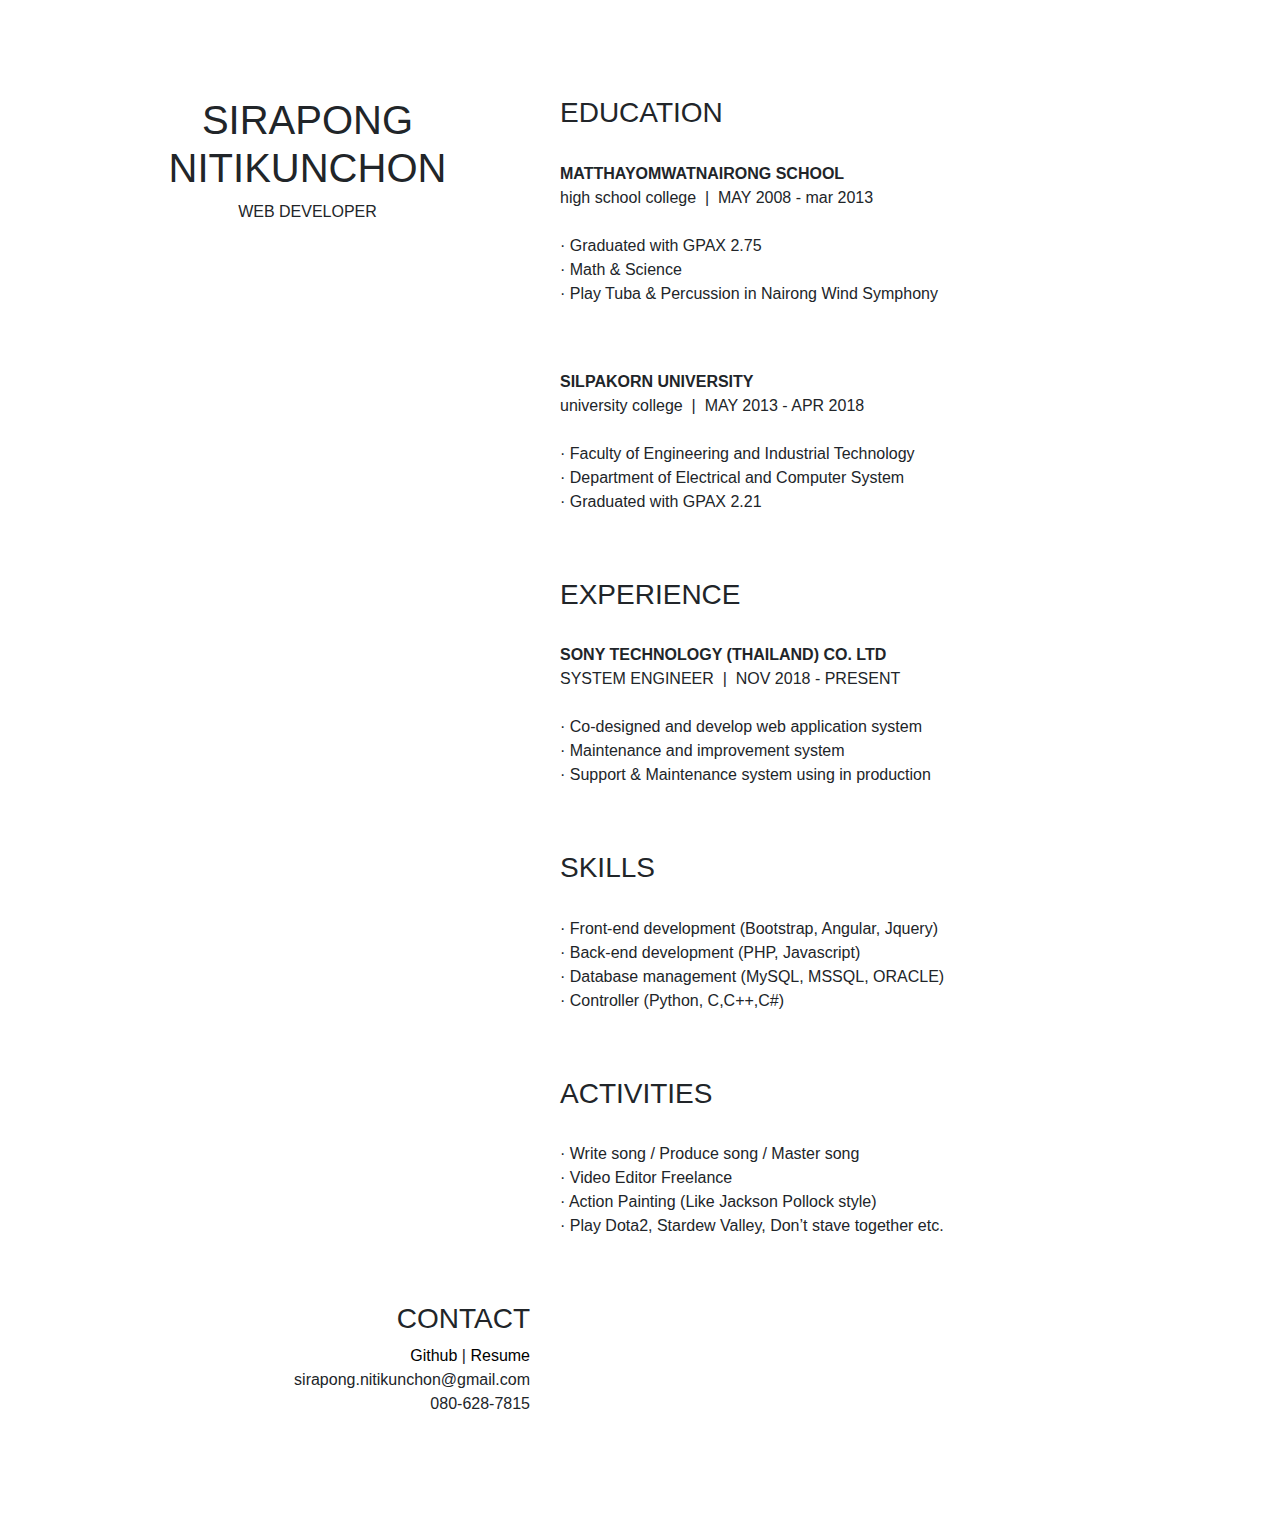
==== resume/index.html @ f1ae928f "add resume to this project" ====
<!DOCTYPE html>
<html class="full" lang="en">

<head>
  <meta charset="utf-8">
  <title>Sirapong Nitikunchon</title>
  <link rel="icon" href="img/icon/favicon.png">

  <meta charset="utf-8">
  <meta name="viewport" content="width=device-width, initial-scale=1">
  <link rel="stylesheet" href="https://maxcdn.bootstrapcdn.com/bootstrap/4.5.2/css/bootstrap.min.css">
  <script src="https://ajax.googleapis.com/ajax/libs/jquery/3.5.1/jquery.min.js"></script>
  <script src="https://cdnjs.cloudflare.com/ajax/libs/popper.js/1.16.0/umd/popper.min.js"></script>
  <script src="https://maxcdn.bootstrapcdn.com/bootstrap/4.5.2/js/bootstrap.min.js"></script>

<body>
<br><br><br><br>
  
<div class="container">
  <div class="row">
	<div class="col-md-5 text-center">
		<h1>SIRAPONG NITIKUNCHON</h1>
		<p>WEB DEVELOPER</p>
		<br><br>
	</div>
    	<div class="col-md-7">
      	<h3>EDUCATION</h3>
      		<br>
      		<b>MATTHAYOMWATNAIRONG SCHOOL</b><br>
      		high school college  |  MAY 2008 - mar 2013
      		<br><br>
      		<p>
      			&middot;  Graduated with GPAX 2.75<br>
	  		&middot;  Math & Science<br>
	  		&middot;  Play Tuba & Percussion in Nairong Wind Symphony<br>
      		</p>
      			<br><br>
      			<b>SILPAKORN UNIVERSITY</b><br>
      			university college  |  MAY 2013 - APR 2018
      			<br><br>
      		<p>
      			&middot;  Faculty of Engineering and Industrial Technology<br>
	  		&middot;  Department of Electrical and Computer System<br>
	  		&middot;  Graduated with GPAX 2.21<br>
      		</p>
      		<br><br>
      <h3>EXPERIENCE</h3>
      		<br>
      		<b>SONY TECHNOLOGY (THAILAND) CO. LTD</b><br>
      		SYSTEM ENGINEER  |  NOV 2018 - PRESENT
      		<br><br>
      		<p>
      			&middot;  Co-designed and develop web application system<br>
	  		&middot;  Maintenance and improvement system<br>
	  		&middot;  Support & Maintenance system using in production<br>
      		</p>
      		<br><br>
      
      		<h3>SKILLS</h3>
      		<br>
                <p>
                  	&middot;  Front-end development  (Bootstrap, Angular, Jquery)<br>
                  	&middot;  Back-end development  (PHP, Javascript)<br>
                  	&middot;  Database management (MySQL, MSSQL, ORACLE)<br>
                  	&middot;  Controller (Python, C,C++,C#)<br>
                </p>
      		<br><br>
            <h3>ACTIVITIES</h3>
      		<br>
      		<p>
			&middot;  Write song / Produce song / Master song <br>
			&middot;  Video Editor Freelance<br>
			&middot;  Action Painting (Like Jackson Pollock style)<br>
			&middot;  Play Dota2, Stardew Valley, Don’t stave together etc.<br>
      		</p>
    	</div>
  	</div>
</div>
<br><br>
<div class="footer">
	<div class="container">
  		<div class="row">
    		<div class="col-md-5 text-right">
    	      	<h3>CONTACT</h3>
      			<p>
                		<a href="https://github.com/palmgarmer/"><font color="black">Github</font></a> | 
				<a href="Resume.pdf" download><font color="black">Resume</font></a><br>
      				sirapong.nitikunchon@gmail.com<br>
	  				080-628-7815<br>
      			</p>
    		</div>
    	</div>
  </div>
</div>
<br><br><br><br>
</body>

</html>
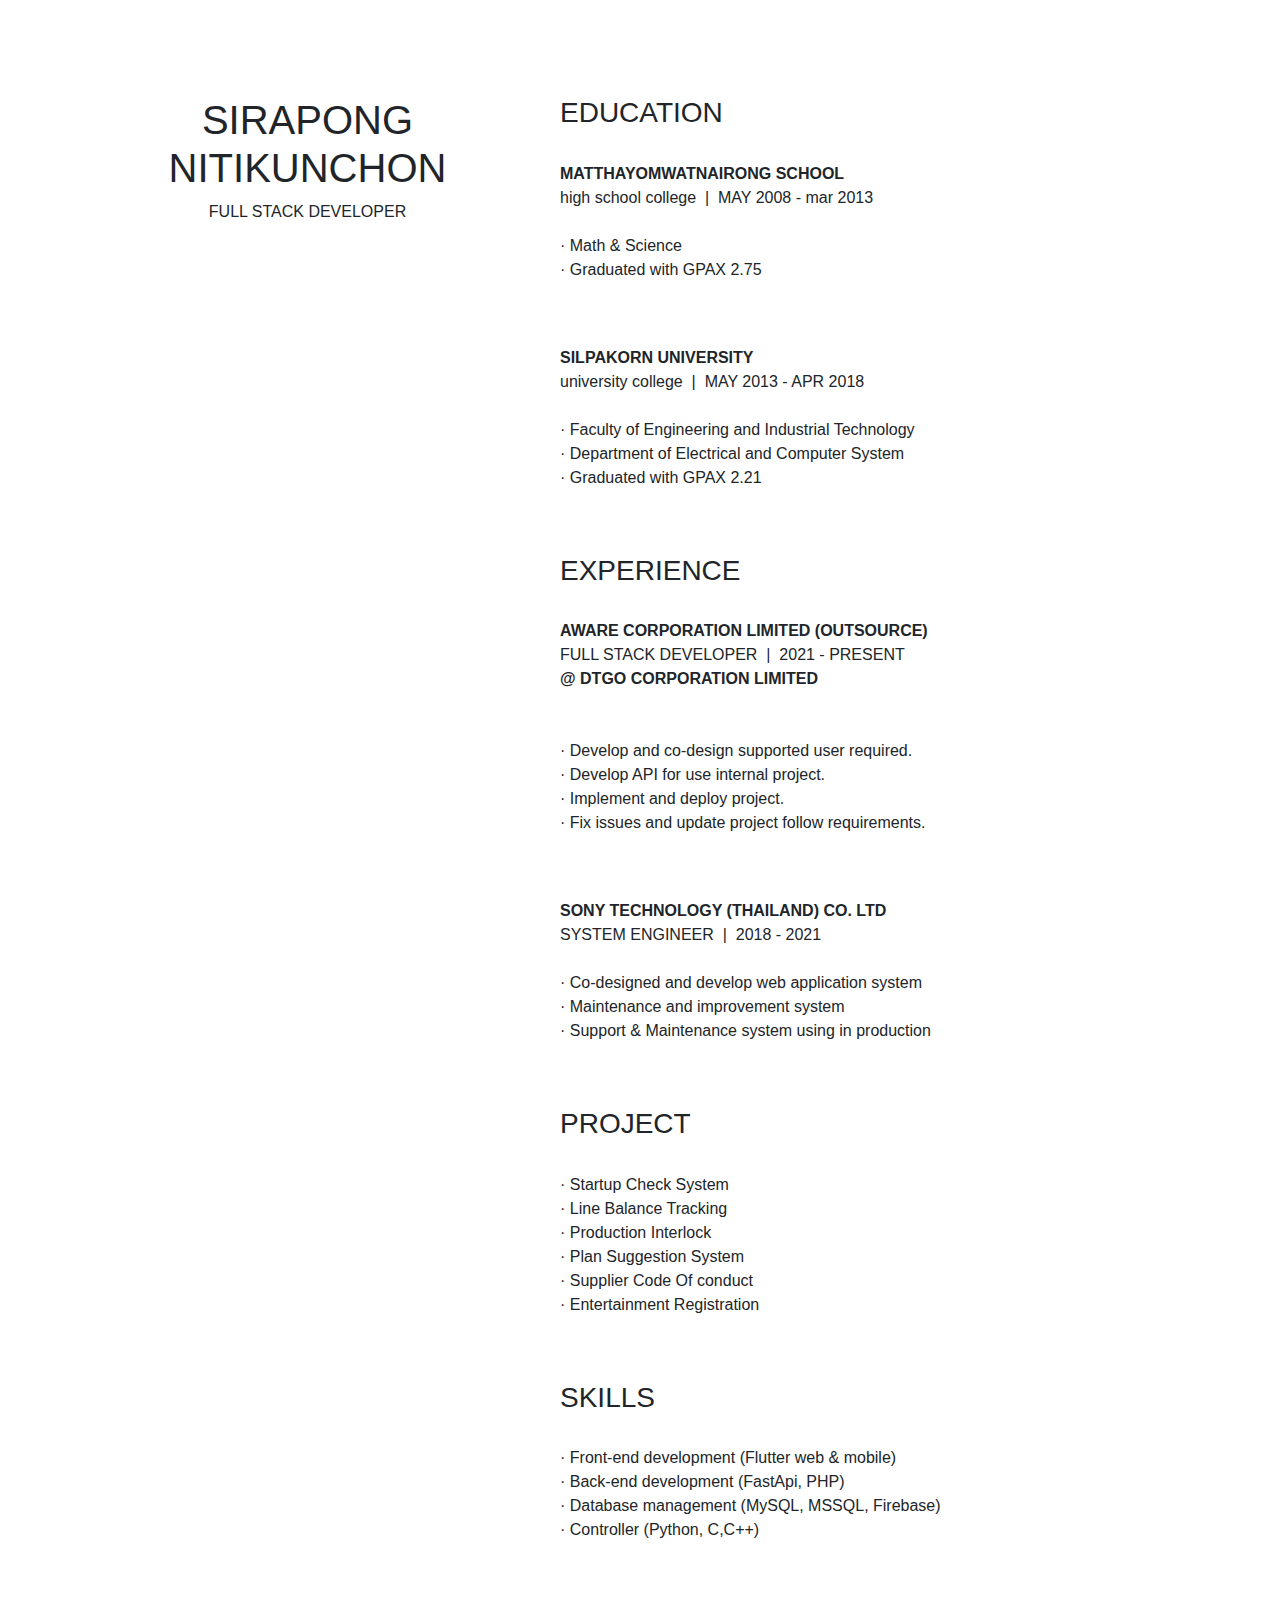
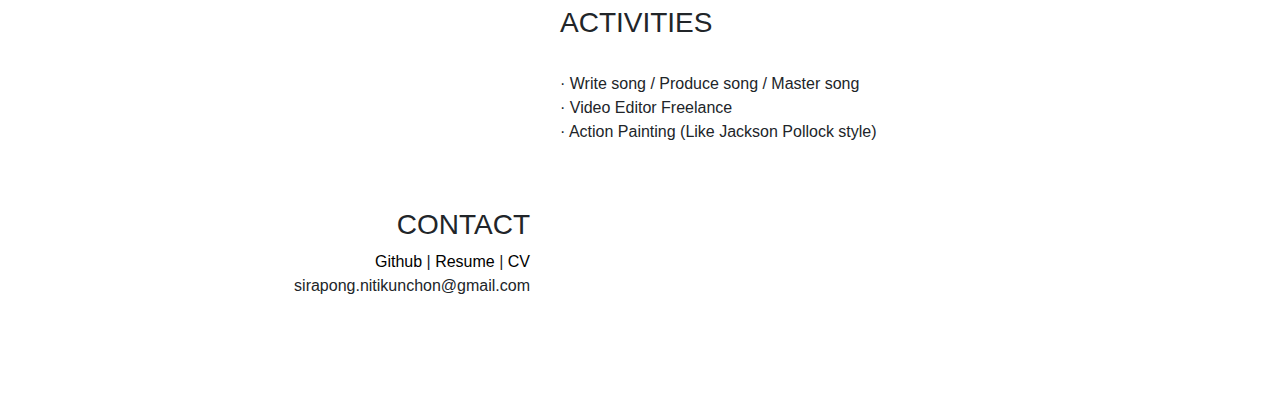
==== commit ea7d96bc: "update resume" ====
--- a/resume/index.html
+++ b/resume/index.html
@@ -20,7 +20,7 @@
   <div class="row">
 	<div class="col-md-5 text-center">
 		<h1>SIRAPONG NITIKUNCHON</h1>
-		<p>WEB DEVELOPER</p>
+		<p>FULL STACK DEVELOPER</p>
 		<br><br>
 	</div>
     	<div class="col-md-7">
@@ -30,9 +30,8 @@
       		high school college  |  MAY 2008 - mar 2013
       		<br><br>
       		<p>
+				&middot;  Math & Science<br>
       			&middot;  Graduated with GPAX 2.75<br>
-	  		&middot;  Math & Science<br>
-	  		&middot;  Play Tuba & Percussion in Nairong Wind Symphony<br>
       		</p>
       			<br><br>
       			<b>SILPAKORN UNIVERSITY</b><br>
@@ -40,38 +39,61 @@
       			<br><br>
       		<p>
       			&middot;  Faculty of Engineering and Industrial Technology<br>
-	  		&middot;  Department of Electrical and Computer System<br>
-	  		&middot;  Graduated with GPAX 2.21<br>
+				&middot;  Department of Electrical and Computer System<br>
+				&middot;  Graduated with GPAX 2.21<br>
       		</p>
       		<br><br>
       <h3>EXPERIENCE</h3>
       		<br>
+			  <b>AWARE CORPORATION LIMITED (OUTSOURCE)</b><br>
+      		FULL STACK DEVELOPER  |  2021 - PRESENT<br>
+			  <b>@ DTGO CORPORATION LIMITED</b><br>
+      		<br><br>
+      		<p>
+      			&middot;  Develop and co-design supported user required.<br>
+				&middot;  Develop API for use internal project.<br>
+				&middot;  Implement and deploy project.<br>
+				&middot;  Fix issues and update project follow requirements.<br>
+      		</p>
+      		<br><br>
       		<b>SONY TECHNOLOGY (THAILAND) CO. LTD</b><br>
-      		SYSTEM ENGINEER  |  NOV 2018 - PRESENT
+      		SYSTEM ENGINEER  |  2018 - 2021
       		<br><br>
       		<p>
       			&middot;  Co-designed and develop web application system<br>
-	  		&middot;  Maintenance and improvement system<br>
-	  		&middot;  Support & Maintenance system using in production<br>
+				&middot;  Maintenance and improvement system<br>
+				&middot;  Support & Maintenance system using in production<br>
       		</p>
+      		<br><br>
+
+			<h3>PROJECT</h3>
+      		<br>
+                <p>
+                  	&middot;  Startup Check System<br>
+                  	&middot;  Line Balance Tracking<br>
+                  	&middot;  Production Interlock<br>
+                  	&middot;  Plan Suggestion System<br>
+                  	&middot;  Supplier Code Of conduct<br>
+                  	&middot;  Entertainment Registration<br>
+                </p>
       		<br><br>
       
       		<h3>SKILLS</h3>
       		<br>
                 <p>
-                  	&middot;  Front-end development  (Bootstrap, Angular, Jquery)<br>
-                  	&middot;  Back-end development  (PHP, Javascript)<br>
-                  	&middot;  Database management (MySQL, MSSQL, ORACLE)<br>
-                  	&middot;  Controller (Python, C,C++,C#)<br>
+                  	&middot;  Front-end development  (Flutter web & mobile)<br>
+                  	&middot;  Back-end development  (FastApi, PHP)<br>
+                  	&middot;  Database management (MySQL, MSSQL, Firebase)<br>
+                  	&middot;  Controller (Python, C,C++)<br>
                 </p>
       		<br><br>
+
             <h3>ACTIVITIES</h3>
       		<br>
       		<p>
 			&middot;  Write song / Produce song / Master song <br>
 			&middot;  Video Editor Freelance<br>
 			&middot;  Action Painting (Like Jackson Pollock style)<br>
-			&middot;  Play Dota2, Stardew Valley, Don’t stave together etc.<br>
       		</p>
     	</div>
   	</div>
@@ -84,9 +106,9 @@
     	      	<h3>CONTACT</h3>
       			<p>
                 		<a href="https://github.com/palmgarmer/"><font color="black">Github</font></a> | 
-				<a href="Resume.pdf" download><font color="black">Resume</font></a><br>
-      				sirapong.nitikunchon@gmail.com<br>
-	  				080-628-7815<br>
+						<a href="Resume.pdf" download><font color="black">Resume</font></a> |
+						<a href="Resume.pdf" download><font color="black">CV</font></a><br>
+							sirapong.nitikunchon@gmail.com<br>
       			</p>
     		</div>
     	</div>
